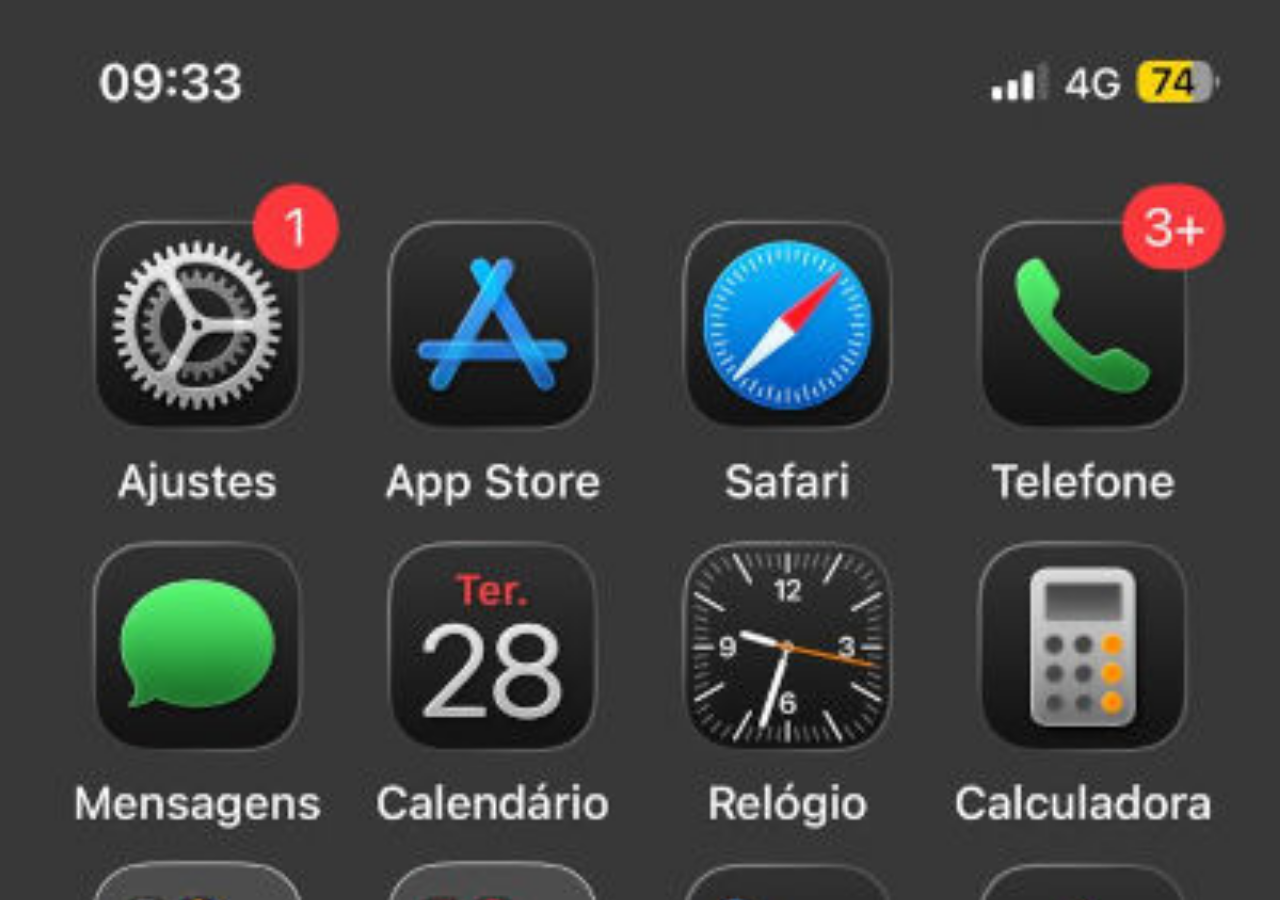
==== telas/home.html @ 364540ed "feat: made the home screen" ====
<!DOCTYPE html>
<html lang="pt-br">
<head>
    <meta charset="UTF-8">
    <meta name="viewport" content="width=device-width, initial-scale=1.0">
    <title>Home</title>
    <style>
        *{
            margin: 0px;
            padding: 0px;
        }

        body{
            height: 100vh;
            width: 100vw;
            background: black url(../imagens/tela-home.jpg) no-repeat top center;
            background-size: cover;
        }
    </style>
</head>
<body>
    
</body>
</html>
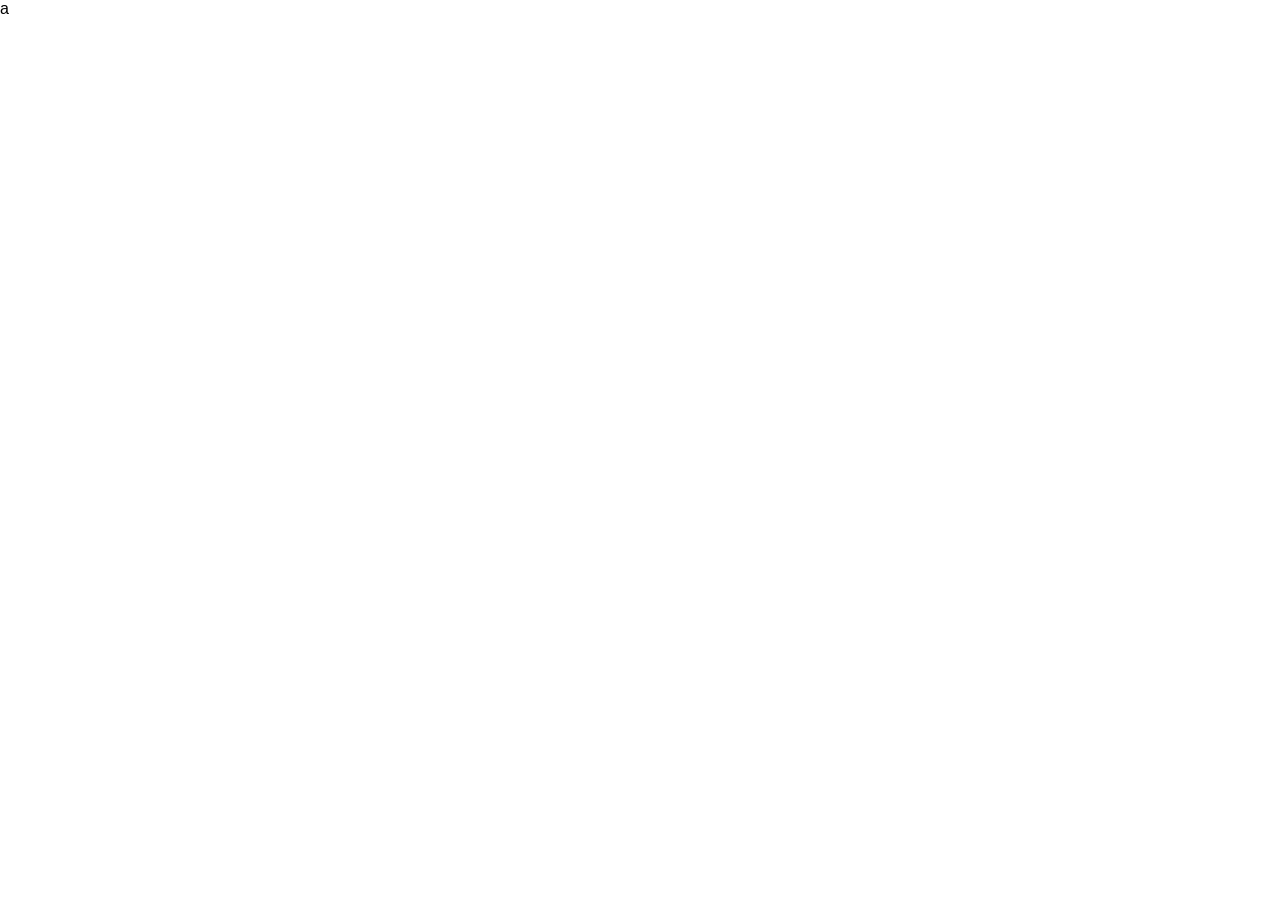
==== commit dd99e48c: "feat: added MediaQuery folder" ====
--- a/telas/home.html
+++ b/telas/home.html
@@ -1,24 +1,12 @@
 <!DOCTYPE html>
-<html lang="pt-br">
+<html lang="en">
 <head>
     <meta charset="UTF-8">
     <meta name="viewport" content="width=device-width, initial-scale=1.0">
-    <title>Home</title>
-    <style>
-        *{
-            margin: 0px;
-            padding: 0px;
-        }
-
-        body{
-            height: 100vh;
-            width: 100vw;
-            background: black url(../imagens/tela-home.jpg) no-repeat top center;
-            background-size: cover;
-        }
-    </style>
+    <title>Tela home</title>
+    <link rel="stylesheet" href="socialstyle.css">
 </head>
 <body>
-    
+    a
 </body>
 </html>
--- a/telas/socialstyle.css
+++ b/telas/socialstyle.css
@@ -0,0 +1,31 @@
+@charset "UTF-8";
+
+*{
+    margin: 0px;
+    padding: 0px;
+    font-family: Arial, Helvetica, sans-serif, sans-serif;
+}
+
+::-webkit-scrollbar{
+    width: 0px;
+    height: 0px;
+}
+
+img{
+    width: 100vw;
+}
+
+a{
+    display: block;
+    background-color: rgba(119, 136, 153, 0.701);
+    color: white;
+    padding: 20px;
+    text-align: center;
+    font-weight: bolder;
+    text-decoration: none;
+}
+
+a:hover{
+    background-color: lightslategrey;
+    text-decoration: underline;
+}
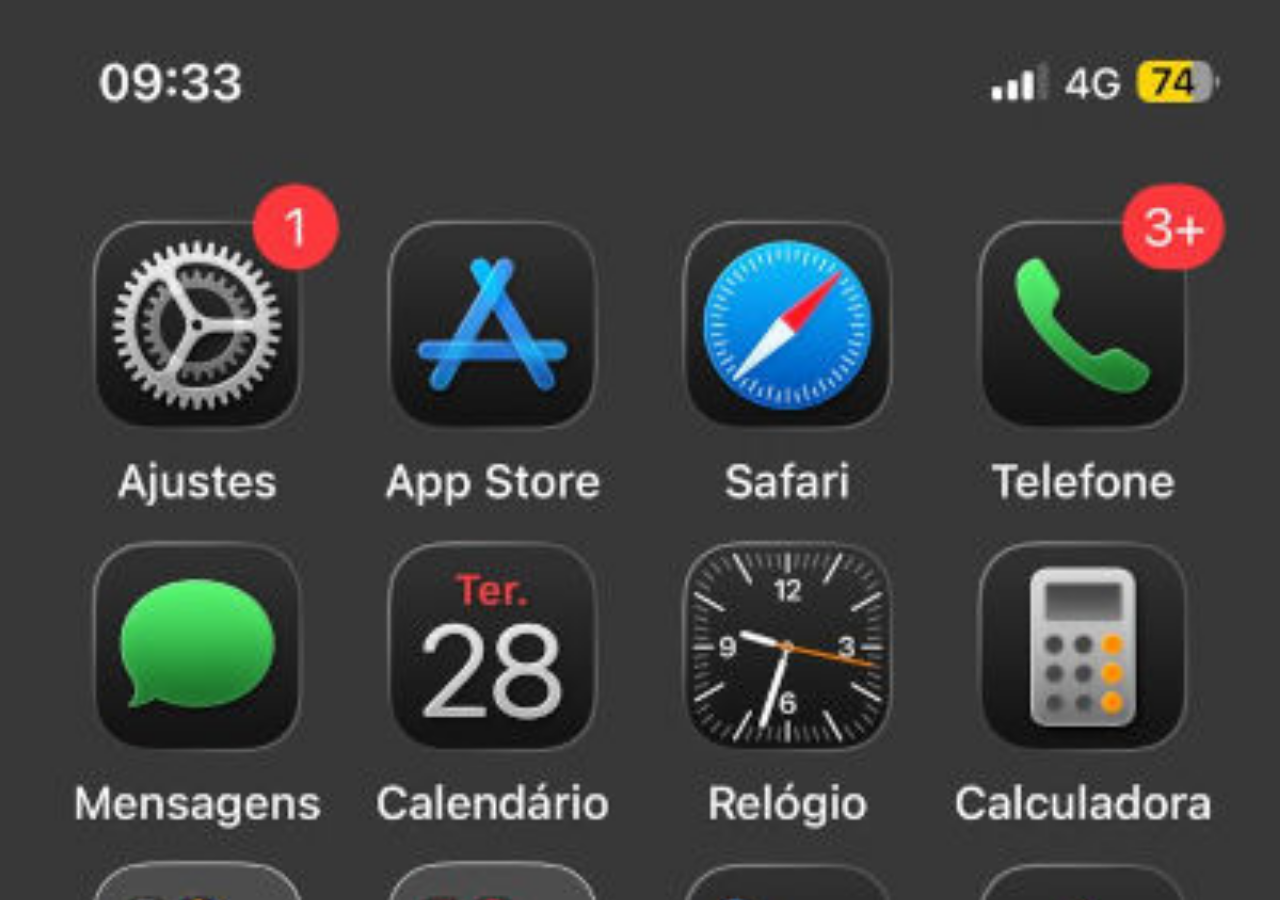
==== commit 821dfbcc: "feat: made the 'Home' screen" ====
--- a/telas/home.html
+++ b/telas/home.html
@@ -1,12 +1,24 @@
 <!DOCTYPE html>
-<html lang="en">
+<html lang="pt-br">
 <head>
     <meta charset="UTF-8">
     <meta name="viewport" content="width=device-width, initial-scale=1.0">
-    <title>Tela home</title>
-    <link rel="stylesheet" href="socialstyle.css">
+    <title>Tela Home</title>
+    <style>
+        *{
+            margin: 0px;
+            padding: 0px;
+        }
+
+        body{
+            height: 100vh;
+            width: 100vw;
+            background: black url(../imagens/tela-home.jpg) no-repeat top center;
+            background-size: cover;
+        }
+    </style>
 </head>
 <body>
-    a
+    
 </body>
 </html>
